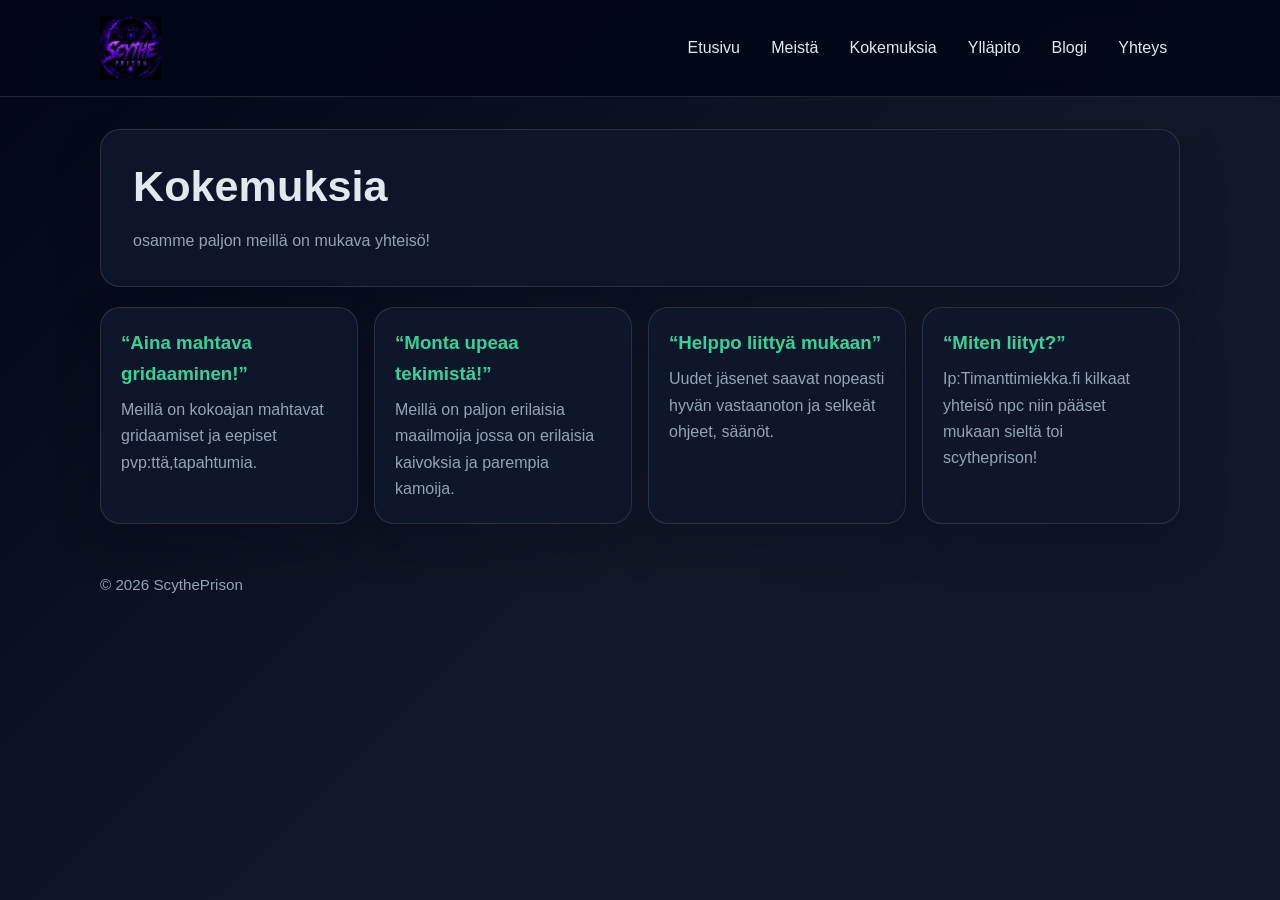
==== kokemuksia.html @ b32527cb "first commit" ====
<!DOCTYPE html>
<html lang="fi">
  <head>
    <meta charset="UTF-8" />
    <meta name="viewport" content="width=device-width, initial-scale=1.0" />
    <title>Kokemuksia | ScythePrison</title>
    <link rel="stylesheet" href="styles.css" />
  </head>
  <body>
    <header>
      <div class="navbar">
        <div class="logo"><a href="index.html"><img src="scytheprison.png" alt="ScythePrison logo" /></a></div>
        <nav>
          <ul>
            <li><a href="index.html">Etusivu</a></li>
            <li><a href="meista.html">Meistä</a></li>
            <li><a href="kokemuksia.html">Kokemuksia</a></li>
            <li><a href="yläpito.html">Ylläpito</a></li>
            <li><a href="blogi.html">Blogi</a></li>
            <li><a href="yhteys.html">Yhteys</a></li>
          </ul>
        </nav>
      </div>
    </header>

    <main>
      <section class="hero">
        <h1>Kokemuksia</h1>
        <p>osamme paljon meillä on mukava yhteisö!</p>
      </section>

      <section class="grid">
        <article class="card">
          <h3>“Aina mahtava gridaaminen!”</h3>
          <p>Meillä on kokoajan mahtavat gridaamiset ja eepiset pvp:ttä,tapahtumia.</p>
        </article>
        <article class="card">
          <h3>“Monta upeaa tekimistä!”</h3>
          <p>Meillä on paljon erilaisia maailmoija jossa on erilaisia kaivoksia ja parempia kamoija.</p>
        </article>
        <article class="card">
          <h3>“Helppo liittyä mukaan”</h3>
          <p>Uudet jäsenet saavat nopeasti hyvän vastaanoton ja selkeät ohjeet, säänöt.</p>
           </article>
        <article class="card">
          <h3>“Miten liityt?”</h3>
          <p>Ip:Timanttimiekka.fi kilkaat yhteisö npc niin pääset mukaan sieltä toi scytheprison!</p>
        </article>
      </section>
    </main>

    <footer>© 2026 ScythePrison</footer>
  </body>
</html>
---- styles.css ----
:root {
  color-scheme: dark;
  --bg: #020617;
  --panel: rgba(15, 23, 42, 0.94);
  --panel-strong: rgba(30, 41, 59, 0.96);
  --text: #e2e8f0;
  --muted: #94a3b8;
  --accent: #f472b6;
  --accent-2: #34d399;
  --border: rgba(255, 255, 255, 0.12);
}

* {
  box-sizing: border-box;
  margin: 0;
  padding: 0;
}

body {
  font-family: Arial, Helvetica, sans-serif;
  background: linear-gradient(135deg, #020617 0%, #111827 55%, #0f172a 100%);
  color: var(--text);
  line-height: 1.65;
  min-height: 100vh;
}

header {
  background: rgba(2, 6, 23, 0.88);
  border-bottom: 1px solid var(--border);
  backdrop-filter: blur(10px);
}

.navbar {
  max-width: 1120px;
  margin: 0 auto;
  padding: 1rem 1.25rem;
  display: flex;
  justify-content: space-between;
  align-items: center;
  gap: 1rem;
}

.logo a {
  color: var(--accent);
  text-decoration: none;
  font-size: 1.4rem;
  font-weight: 700;
  letter-spacing: 0.04em;
}

.logo img {
  height: 64px;
  width: auto;
  display: block;
}

nav ul {
  display: flex;
  flex-wrap: wrap;
  gap: 0.35rem;
  list-style: none;
}

nav a {
  color: var(--text);
  text-decoration: none;
  padding: 0.55rem 0.8rem;
  border-radius: 999px;
  transition: background 0.2s ease, color 0.2s ease;
}

nav a:hover {
  background: rgba(52, 211, 153, 0.16);
  color: var(--accent-2);
}

main {
  max-width: 1120px;
  margin: 0 auto;
  padding: 2rem 1.25rem 3rem;
}

.hero,
.card,
.gallery-item,
.image-card {
  background: var(--panel);
  border: 1px solid var(--border);
  border-radius: 20px;
  box-shadow: 0 20px 45px rgba(2, 8, 23, 0.3);
}

.hero {
  padding: 2rem;
  display: grid;
  gap: 1rem;
}

.hero h1 {
  font-size: clamp(2rem, 4vw, 2.7rem);
  line-height: 1.15;
}

.hero p {
  color: var(--muted);
  max-width: 700px;
}

.btn-row {
  display: flex;
  flex-wrap: wrap;
  gap: 0.75rem;
  margin-top: 0.25rem;
}

.btn {
  display: inline-block;
  padding: 0.7rem 1rem;
  border-radius: 999px;
  text-decoration: none;
  font-weight: 600;
}

.btn-primary {
  background: linear-gradient(135deg, var(--accent) 0%, #a855f7 100%);
  color: white;
}

.btn-secondary {
  background: rgba(52, 211, 153, 0.16);
  color: var(--accent-2);
}

.discord-btn {
  display: inline-flex;
  align-items: center;
  gap: 0.6rem;
  margin-top: 1rem;
  padding: 0.8rem 1rem;
  border-radius: 999px;
  text-decoration: none;
  background: #5865f2;
  color: white;
  font-weight: 700;
}

.discord-btn:hover {
  background: #4752c4;
}

.discord-icon {
  font-size: 1.15rem;
}

.cards,
.grid {
  display: grid;
  gap: 1rem;
  margin-top: 1.25rem;
}

.cards {
  grid-template-columns: repeat(auto-fit, minmax(220px, 1fr));
}

.grid {
  grid-template-columns: repeat(auto-fit, minmax(240px, 1fr));
}

.card {
  padding: 1.25rem;
}

.card h2,
.card h3 {
  margin-bottom: 0.45rem;
  color: var(--accent-2);
}

.card p,
.card li {
  color: var(--muted);
}

.card ul {
  padding-left: 1.1rem;
}

.gallery-item {
  padding: 1rem;
  min-height: 180px;
  display: flex;
  flex-direction: column;
  justify-content: flex-end;
  background: linear-gradient(135deg, rgba(244, 114, 182, 0.2), rgba(52, 211, 153, 0.2));
}

.gallery-item span {
  font-size: 0.9rem;
  color: var(--muted);
}

.staff-section {
  margin-top: 1.25rem;
}

.section-title {
  margin-bottom: 1rem;
}

.section-title h2 {
  color: var(--accent-2);
  margin-bottom: 0.3rem;
}

.section-title p {
  color: var(--muted);
}

.staff-grid {
  display: grid;
  grid-template-columns: repeat(auto-fit, minmax(220px, 1fr));
  gap: 1rem;
}

.staff-card {
  background: linear-gradient(135deg, rgba(15, 23, 42, 0.98), rgba(30, 41, 59, 0.95));
  border: 1px solid var(--border);
  border-radius: 18px;
  padding: 1rem;
  position: relative;
  overflow: hidden;
}

.staff-card::before {
  content: "";
  position: absolute;
  inset: 0;
  background: linear-gradient(120deg, transparent, rgba(255, 255, 255, 0.08), transparent);
  transform: translateX(-100%);
  transition: transform 0.45s ease;
}

.staff-card:hover::before {
  transform: translateX(100%);
}

.staff-badge {
  display: inline-block;
  padding: 0.35rem 0.7rem;
  border-radius: 999px;
  font-size: 0.72rem;
  font-weight: 700;
  letter-spacing: 0.06em;
  text-transform: uppercase;
  margin-bottom: 0.8rem;
}

.staff-card h3 {
  color: #fff;
  margin-bottom: 0.2rem;
  font-size: 1.05rem;
}

.staff-card p {
  color: var(--muted);
  font-size: 0.95rem;
}

.staff-card.owner .staff-badge {
  background: linear-gradient(135deg, #f59e0b, #ef4444);
  color: white;
}

.staff-card.builder .staff-badge {
  background: linear-gradient(135deg, #06b6d4, #2563eb);
  color: white;
}

.staff-card.admin .staff-badge {
  background: linear-gradient(135deg, #8b5cf6, #d946ef);
  color: white;
}

.staff-card.mod .staff-badge {
  background: linear-gradient(135deg, #10b981, #059669);
  color: white;
}

.staff-card.guard .staff-badge {
  background: linear-gradient(135deg, #f472b6, #ec4899);
  color: white;
}

.image-card {
  margin-top: 1.25rem;
  padding: 1rem;
  display: grid;
  grid-template-columns: 1.2fr 0.8fr;
  gap: 1rem;
  align-items: center;
}

.image-card img {
  width: 100%;
  height: 260px;
  object-fit: cover;
  border-radius: 14px;
}

.image-card h3 {
  color: var(--accent-2);
  margin-bottom: 0.4rem;
}

.image-card p {
  color: var(--muted);
}

form {
  display: grid;
  gap: 0.85rem;
}

label {
  font-weight: 600;
}

input,
textarea {
  width: 100%;
  padding: 0.8rem 0.9rem;
  border: 1px solid var(--border);
  border-radius: 12px;
  background: rgba(2, 6, 23, 0.65);
  color: var(--text);
}

button {
  border: none;
  padding: 0.8rem 1rem;
  border-radius: 999px;
  background: linear-gradient(135deg, var(--accent-2), #22c55e);
  color: white;
  font-weight: 700;
  cursor: pointer;
}

footer {
  max-width: 1120px;
  margin: 0 auto;
  padding: 0 1.25rem 2rem;
  color: var(--muted);
  font-size: 0.95rem;
}

.role-legend {
  display: flex;
  flex-wrap: wrap;
  gap: 0.75rem;
  margin-top: 1rem;
  padding: 0.9rem 1rem;
  border-radius: 14px;
  background: rgba(15, 23, 42, 0.7);
  border: 1px solid var(--border);
}

.legend-item {
  display: inline-flex;
  align-items: center;
  gap: 0.45rem;
  color: var(--muted);
  font-size: 0.95rem;
}

.legend-dot {
  width: 10px;
  height: 10px;
  border-radius: 50%;
  display: inline-block;
}

.legend-dot.owner {
  background: linear-gradient(135deg, #f59e0b, #ef4444);
}

.legend-dot.admin {
  background: linear-gradient(135deg, #8b5cf6, #d946ef);
}

.legend-dot.mod {
  background: linear-gradient(135deg, #10b981, #059669);
}

.legend-dot.guard {
  background: linear-gradient(135deg, #f472b6, #ec4899);
}

.legend-dot.builder {
  background: linear-gradient(135deg, #06b6d4, #2563eb);
}

@media (max-width: 700px) {
  .navbar {
    flex-direction: column;
    align-items: flex-start;
  }

  nav ul {
    width: 100%;
  }

  .hero {
    padding: 1.35rem;
  }

  .image-card {
    grid-template-columns: 1fr;
  }
}
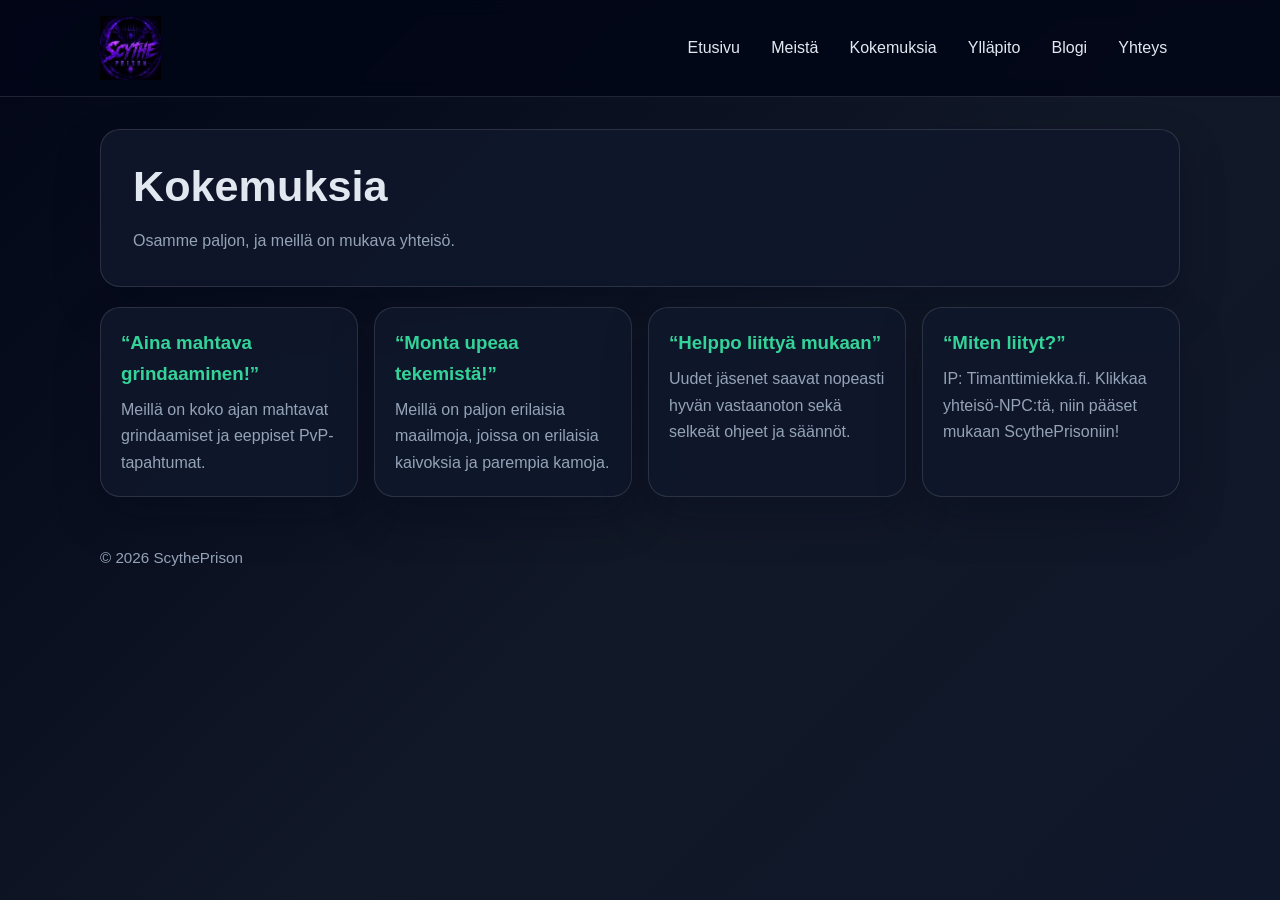
==== commit 2d91fee9: "yläpito.html" ====
--- a/kokemuksia.html
+++ b/kokemuksia.html
@@ -26,25 +26,25 @@
     <main>
       <section class="hero">
         <h1>Kokemuksia</h1>
-        <p>osamme paljon meillä on mukava yhteisö!</p>
+        <p>Osamme paljon, ja meillä on mukava yhteisö.</p>
       </section>
 
       <section class="grid">
         <article class="card">
-          <h3>“Aina mahtava gridaaminen!”</h3>
-          <p>Meillä on kokoajan mahtavat gridaamiset ja eepiset pvp:ttä,tapahtumia.</p>
+          <h3>“Aina mahtava grindaaminen!”</h3>
+          <p>Meillä on koko ajan mahtavat grindaamiset ja eeppiset PvP-tapahtumat.</p>
         </article>
         <article class="card">
-          <h3>“Monta upeaa tekimistä!”</h3>
-          <p>Meillä on paljon erilaisia maailmoija jossa on erilaisia kaivoksia ja parempia kamoija.</p>
+          <h3>“Monta upeaa tekemistä!”</h3>
+          <p>Meillä on paljon erilaisia maailmoja, joissa on erilaisia kaivoksia ja parempia kamoja.</p>
         </article>
         <article class="card">
           <h3>“Helppo liittyä mukaan”</h3>
-          <p>Uudet jäsenet saavat nopeasti hyvän vastaanoton ja selkeät ohjeet, säänöt.</p>
+          <p>Uudet jäsenet saavat nopeasti hyvän vastaanoton sekä selkeät ohjeet ja säännöt.</p>
            </article>
         <article class="card">
           <h3>“Miten liityt?”</h3>
-          <p>Ip:Timanttimiekka.fi kilkaat yhteisö npc niin pääset mukaan sieltä toi scytheprison!</p>
+          <p>IP: Timanttimiekka.fi. Klikkaa yhteisö-NPC:tä, niin pääset mukaan ScythePrisoniin!</p>
         </article>
       </section>
     </main>
